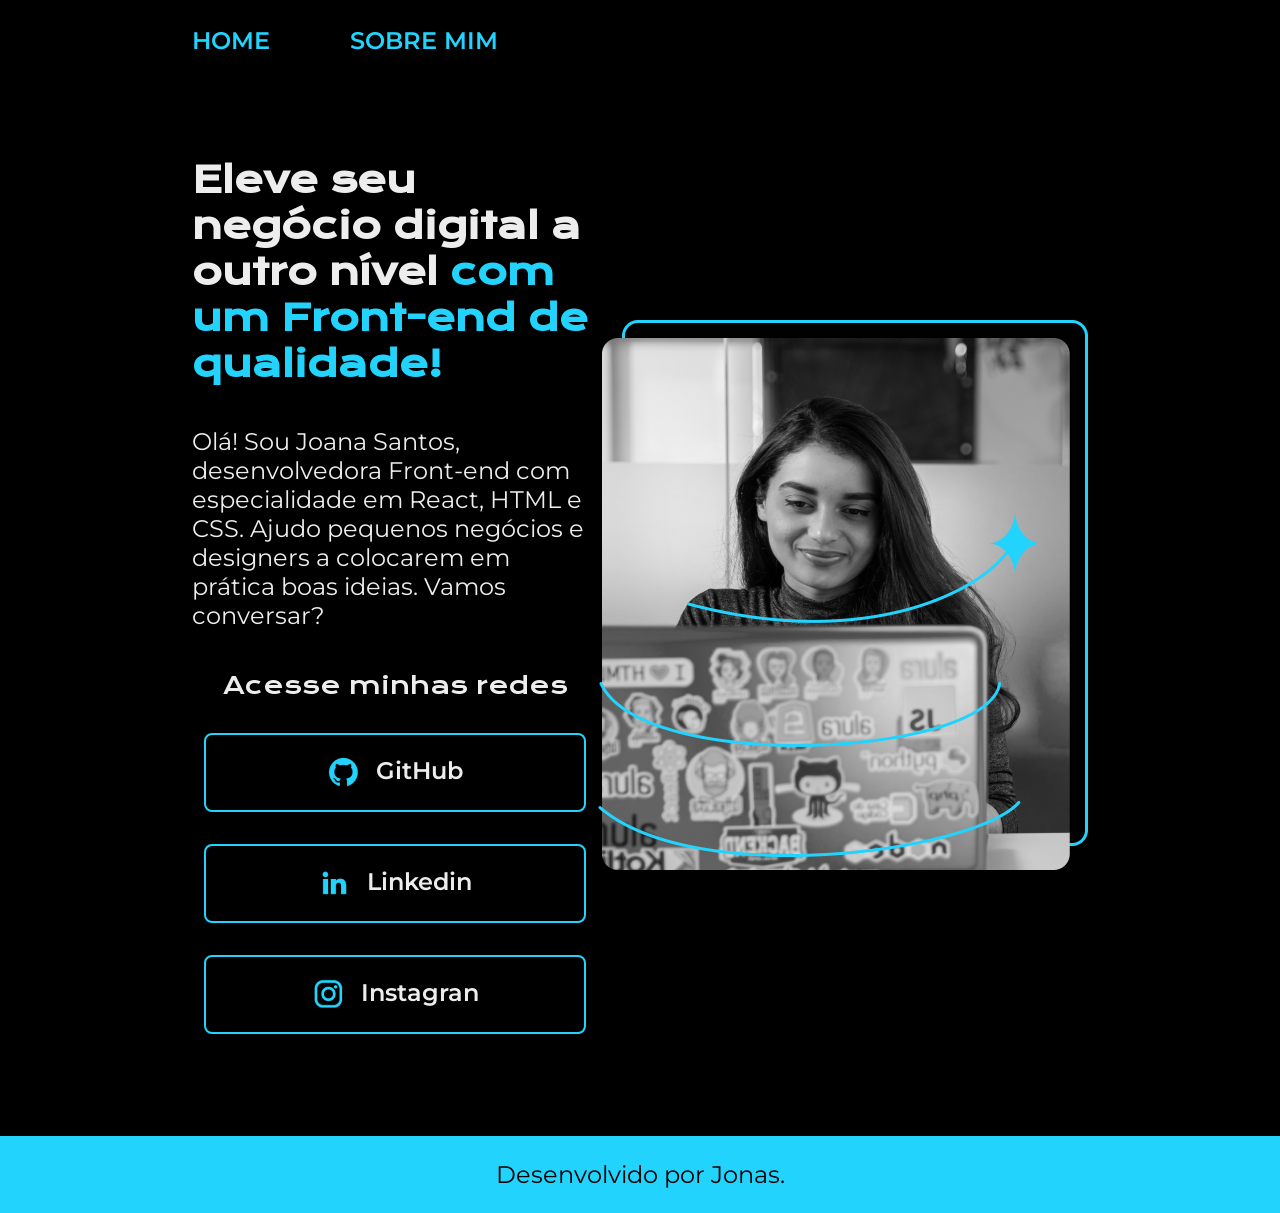
==== index.html @ 860b4fb9 "adicionando os documentos do projeto" ====
<!DOCTYPE html>
<html lang="pt-br">

<head>
    <meta charset="UTF-8">
    <meta http-equiv="X-UA-Compatible" content="IE=edge">
    <meta name="viewport" content="width=device-width, initial-scale=1.0">
    <title>Portifolio</title>

    <link rel="stylesheet" href="./styles/style.css">
</head>

<body>
    <header class="cabecalho">
        <nav class="cabecalho__menu">
            <a class="cabecalho__menu__link" href="index.html">Home</a>
            <a class="cabecalho__menu__link" href="about.html">Sobre mim</a>
        </nav>
    </header>
    <main class="apresentacao">
        <section class="apresentacao__conteudo">
            <h1 class="apresentacao__conteudo__titulo">Eleve seu negócio digital a outro nível<strong 
            class="titulo-destaque"> com um Front-end de qualidade!
            </strong></h1>
            <p class="apresentacao__conteudo__texto">Olá! Sou Joana Santos, desenvolvedora
            Front-end com especialidade em React, HTML e
            CSS. Ajudo pequenos negócios e designers a
            colocarem em prática boas ideias. Vamos
            conversar?</p>
            <div class="apresentacao__links">
                <h2 class="apresentacao__links__subtitulo">Acesse minhas redes</h2>
                    <a class="apresentacao__links__link" href="https://github.com">
                    <img src="./assets/github.png" alt="ícone GitHub">
                    GitHub</a>
                    <a class="apresentacao__links__link" href="https://linkedin.com">
                    <img src="./assets/linkedin.png" alt="ícone Linkedin">
                    Linkedin</a>
                    <a class="apresentacao__links__link" href="https://instagram.com">
                    <img src="./assets/instagram.png" alt="ícone Instagran">
                Instagran</a>
            </div>
        </section>
        <img src="./assets/Imagem.png" alt="Foto da Joana Santos programando">
    </main>
    <footer class="rodape">
        <p>Desenvolvido por Jonas.</p>
    </footer>
</body>

</html>
---- styles/style.css ----
@import url('https://fonts.googleapis.com/css2?family=Krona+One&family=Montserrat:wght@400;600&display=swap');

:root {
    --cor-primaria: #000000;
    --cor-secundaria:#f6f6f6f6;
    --cor-terciaria: #22D4FD;
    --cor-hover: #272727;

    --fonte-primaria: 'Krona One', sans-serif;
    --fonte-secundaria: 'Montserrat', sans-serif;
}
*{
    margin: 0;
    padding: 0;
}

body{
    box-sizing: border-box;
    background-color: var(--cor-primaria);
    color: var(--cor-secundaria);
}

.cabecalho {
    padding: 2% 0 0 15%;
}

.cabecalho__menu {
    display: flex;
    gap: 80px;
}

.cabecalho__menu__link {
    font-family: var(--fonte-secundaria);
    font-size: 24px;
    font-weight: 600;
    color: var(--cor-terciaria);
    text-decoration: none;
    text-transform: uppercase;
}

.apresentacao{
    padding: 8% 15%;
    display: flex;
    align-items: center;
    justify-content: space-between;
}

.apresentacao__conteudo{
    width: 615px;
    display: flex;
    flex-direction: column;
    gap: 40px;
}

.apresentacao__conteudo__titulo{
    font-size: 36px;
    font-family: var(--fonte-primaria);
}


.titulo-destaque{
    color: var(--cor-terciaria);
}

.apresentacao__conteudo__texto{
    font-size: 24px;
    font-family: var(--fonte-secundaria);
}

.apresentacao__links{
    display: flex;
    flex-direction: column;
    justify-content: space-between;
    align-items: center;
    gap: 32px;  /*Espaçamento entre os elementos dentro da classe pai*/
}

.apresentacao__links__subtitulo{
    font-family: var(--fonte-primaria);
    font-weight: 400;
    font-size: 24px;
}

.apresentacao__links__link{
    display: flex;
    justify-content: center;
    gap: 16px;
    border: 2px solid var(--cor-terciaria);
    width: 378px;
    text-align: center;
    border-radius: 8px;
    font-size: 24px;
    font-weight: 600;
    padding: 21.5px 0;
    text-decoration: none;
    color: var(--cor-secundaria);
    font-family: var(--fonte-secundaria);
}

.apresentacao__links__link:hover{
    background-color: var(--cor-hover);
}

.rodape {
    color: var(--cor-primaria);
    background-color: var(--cor-terciaria);
    padding: 24px;
    text-align: center;
    font-family: var(--fonte-secundaria);
    font-size: 24px;
}
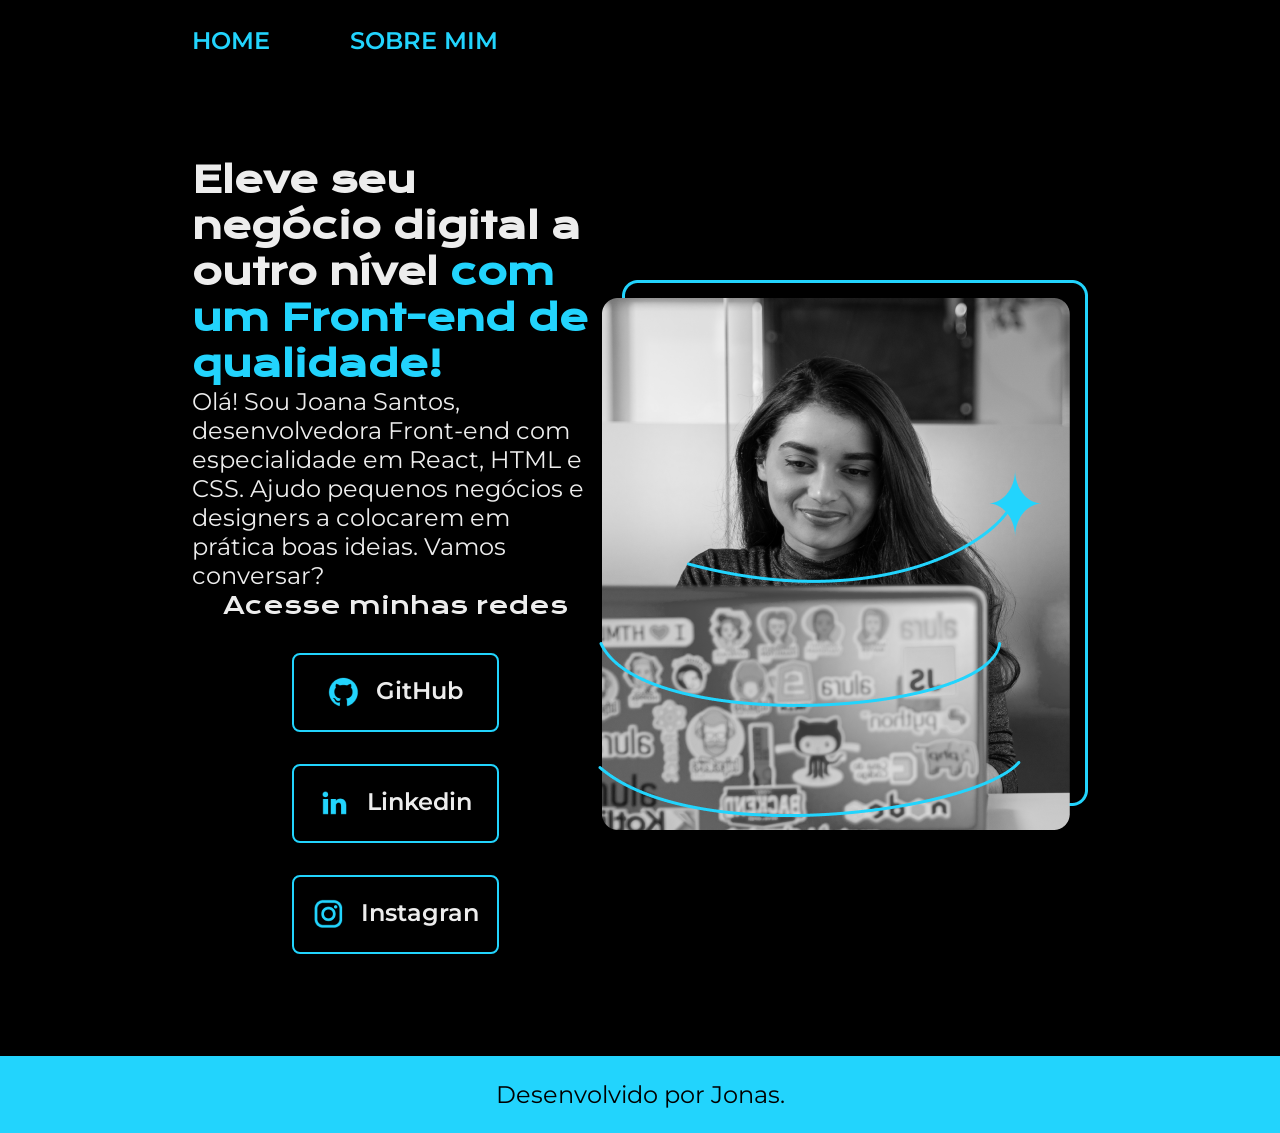
==== commit 49a9cbb8: "alterando o tamanho das fontes da pagina de px para porcentagem %" ====
--- a/index.html
+++ b/index.html
@@ -29,13 +29,13 @@
             conversar?</p>
             <div class="apresentacao__links">
                 <h2 class="apresentacao__links__subtitulo">Acesse minhas redes</h2>
-                    <a class="apresentacao__links__link" href="https://github.com">
+                    <a class="apresentacao__links__navegacao" href="https://github.com">
                     <img src="./assets/github.png" alt="ícone GitHub">
                     GitHub</a>
-                    <a class="apresentacao__links__link" href="https://linkedin.com">
+                    <a class="apresentacao__links__navegacao" href="https://linkedin.com">
                     <img src="./assets/linkedin.png" alt="ícone Linkedin">
                     Linkedin</a>
-                    <a class="apresentacao__links__link" href="https://instagram.com">
+                    <a class="apresentacao__links__navegacao" href="https://instagram.com">
                     <img src="./assets/instagram.png" alt="ícone Instagran">
                 Instagran</a>
             </div>
--- a/styles/style.css
+++ b/styles/style.css
@@ -31,29 +31,29 @@
 
 .cabecalho__menu__link {
     font-family: var(--fonte-secundaria);
-    font-size: 24px;
+    font-size: 1.5rem;
     font-weight: 600;
     color: var(--cor-terciaria);
     text-decoration: none;
     text-transform: uppercase;
 }
 
-.apresentacao{
+.apresentacao {
     padding: 8% 15%;
     display: flex;
     align-items: center;
     justify-content: space-between;
 }
 
-.apresentacao__conteudo{
-    width: 615px;
+.apresentacao__conteudov{
+    width: 50%;
     display: flex;
     flex-direction: column;
     gap: 40px;
 }
 
 .apresentacao__conteudo__titulo{
-    font-size: 36px;
+    font-size: 2.25rem;
     font-family: var(--fonte-primaria);
 }
 
@@ -63,7 +63,7 @@
 }
 
 .apresentacao__conteudo__texto{
-    font-size: 24px;
+    font-size: 1.5rem;
     font-family: var(--fonte-secundaria);
 }
 
@@ -78,18 +78,18 @@
 .apresentacao__links__subtitulo{
     font-family: var(--fonte-primaria);
     font-weight: 400;
-    font-size: 24px;
+    font-size: 1.5rem;
 }
 
-.apresentacao__links__link{
+.apresentacao__links__navegacao {
     display: flex;
     justify-content: center;
     gap: 16px;
     border: 2px solid var(--cor-terciaria);
-    width: 378px;
+    width: 50%;
     text-align: center;
     border-radius: 8px;
-    font-size: 24px;
+    font-size: 1.5rem;
     font-weight: 600;
     padding: 21.5px 0;
     text-decoration: none;
@@ -101,11 +101,15 @@
     background-color: var(--cor-hover);
 }
 
+.apresentacao__imagem {
+    width: 50%;
+}
+
 .rodape {
     color: var(--cor-primaria);
     background-color: var(--cor-terciaria);
     padding: 24px;
     text-align: center;
     font-family: var(--fonte-secundaria);
-    font-size: 24px;
+    font-size: 1.5rem;
 }
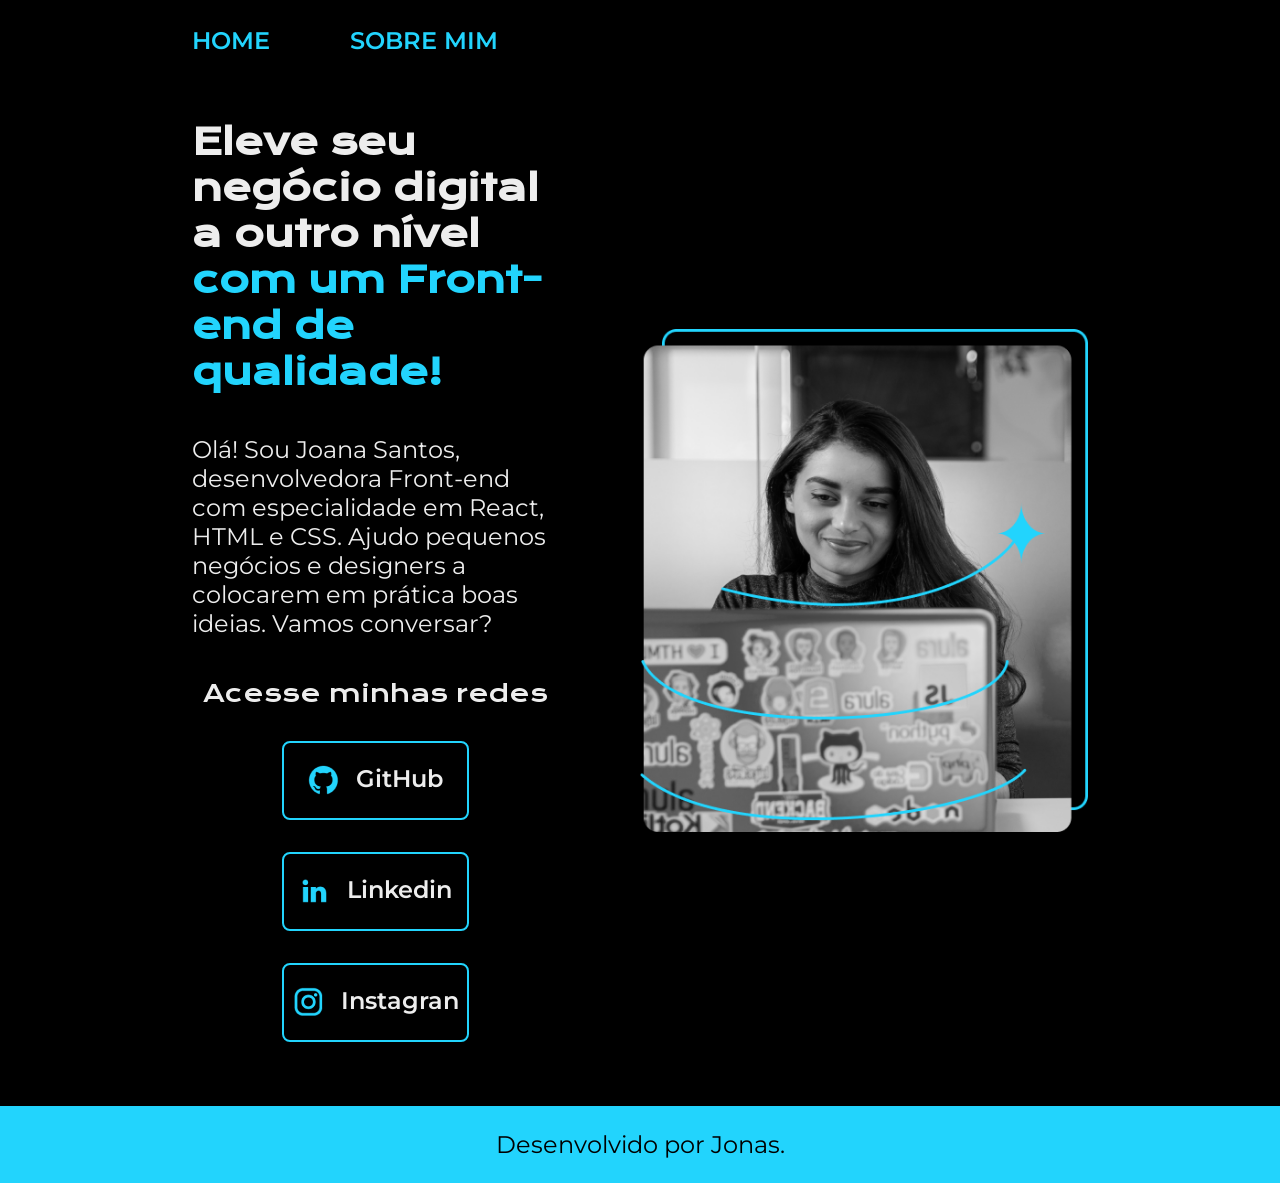
==== commit 7a14d303: "finalizando o projeto com interface recursiva" ====
--- a/index.html
+++ b/index.html
@@ -40,7 +40,7 @@
                 Instagran</a>
             </div>
         </section>
-        <img src="./assets/Imagem.png" alt="Foto da Joana Santos programando">
+        <img class="apresentacao__imagem" src="./assets/Imagem.png" alt="Foto da Joana Santos programando">
     </main>
     <footer class="rodape">
         <p>Desenvolvido por Jonas.</p>
--- a/styles/style.css
+++ b/styles/style.css
@@ -39,13 +39,14 @@
 }
 
 .apresentacao {
-    padding: 8% 15%;
+    padding: 5% 15%;
     display: flex;
     align-items: center;
     justify-content: space-between;
+    gap: 82px;
 }
 
-.apresentacao__conteudov{
+.apresentacao__conteudo {
     width: 50%;
     display: flex;
     flex-direction: column;
@@ -97,7 +98,7 @@
     font-family: var(--fonte-secundaria);
 }
 
-.apresentacao__links__link:hover{
+.apresentacao__links__navegacao:hover{
     background-color: var(--cor-hover);
 }
 
@@ -112,4 +113,23 @@
     text-align: center;
     font-family: var(--fonte-secundaria);
     font-size: 1.5rem;
+}
+
+@media (max-width: 1200px) {
+    .cabecalho {
+        padding: 10%;
+    }
+
+    .cabecalho__menu{
+        justify-content: center;
+    }
+    .apresentacao {
+        flex-direction: column-reverse; /*Colocando a imagem acima do título*/
+        padding: 5%;
+    }
+
+    .apresentacao__conteudo{
+        width: auto;
+    }
+    
 }
